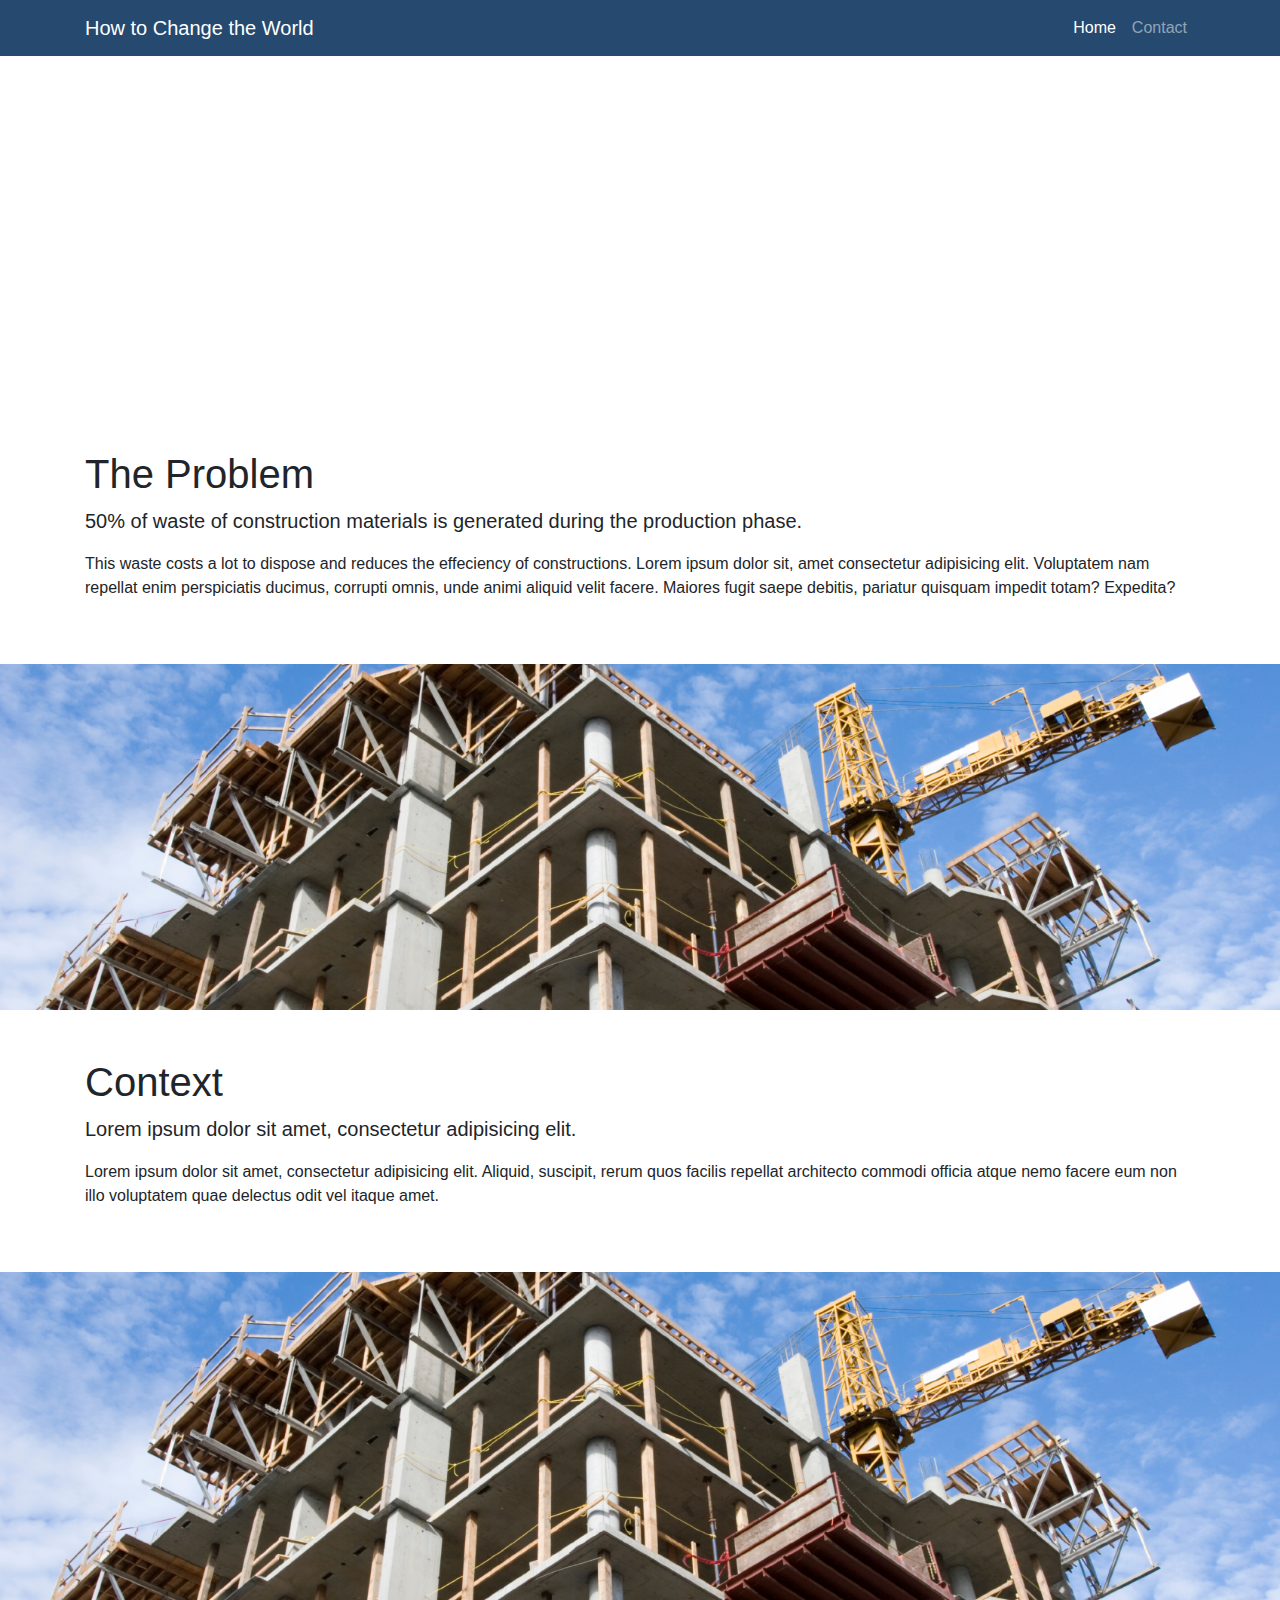
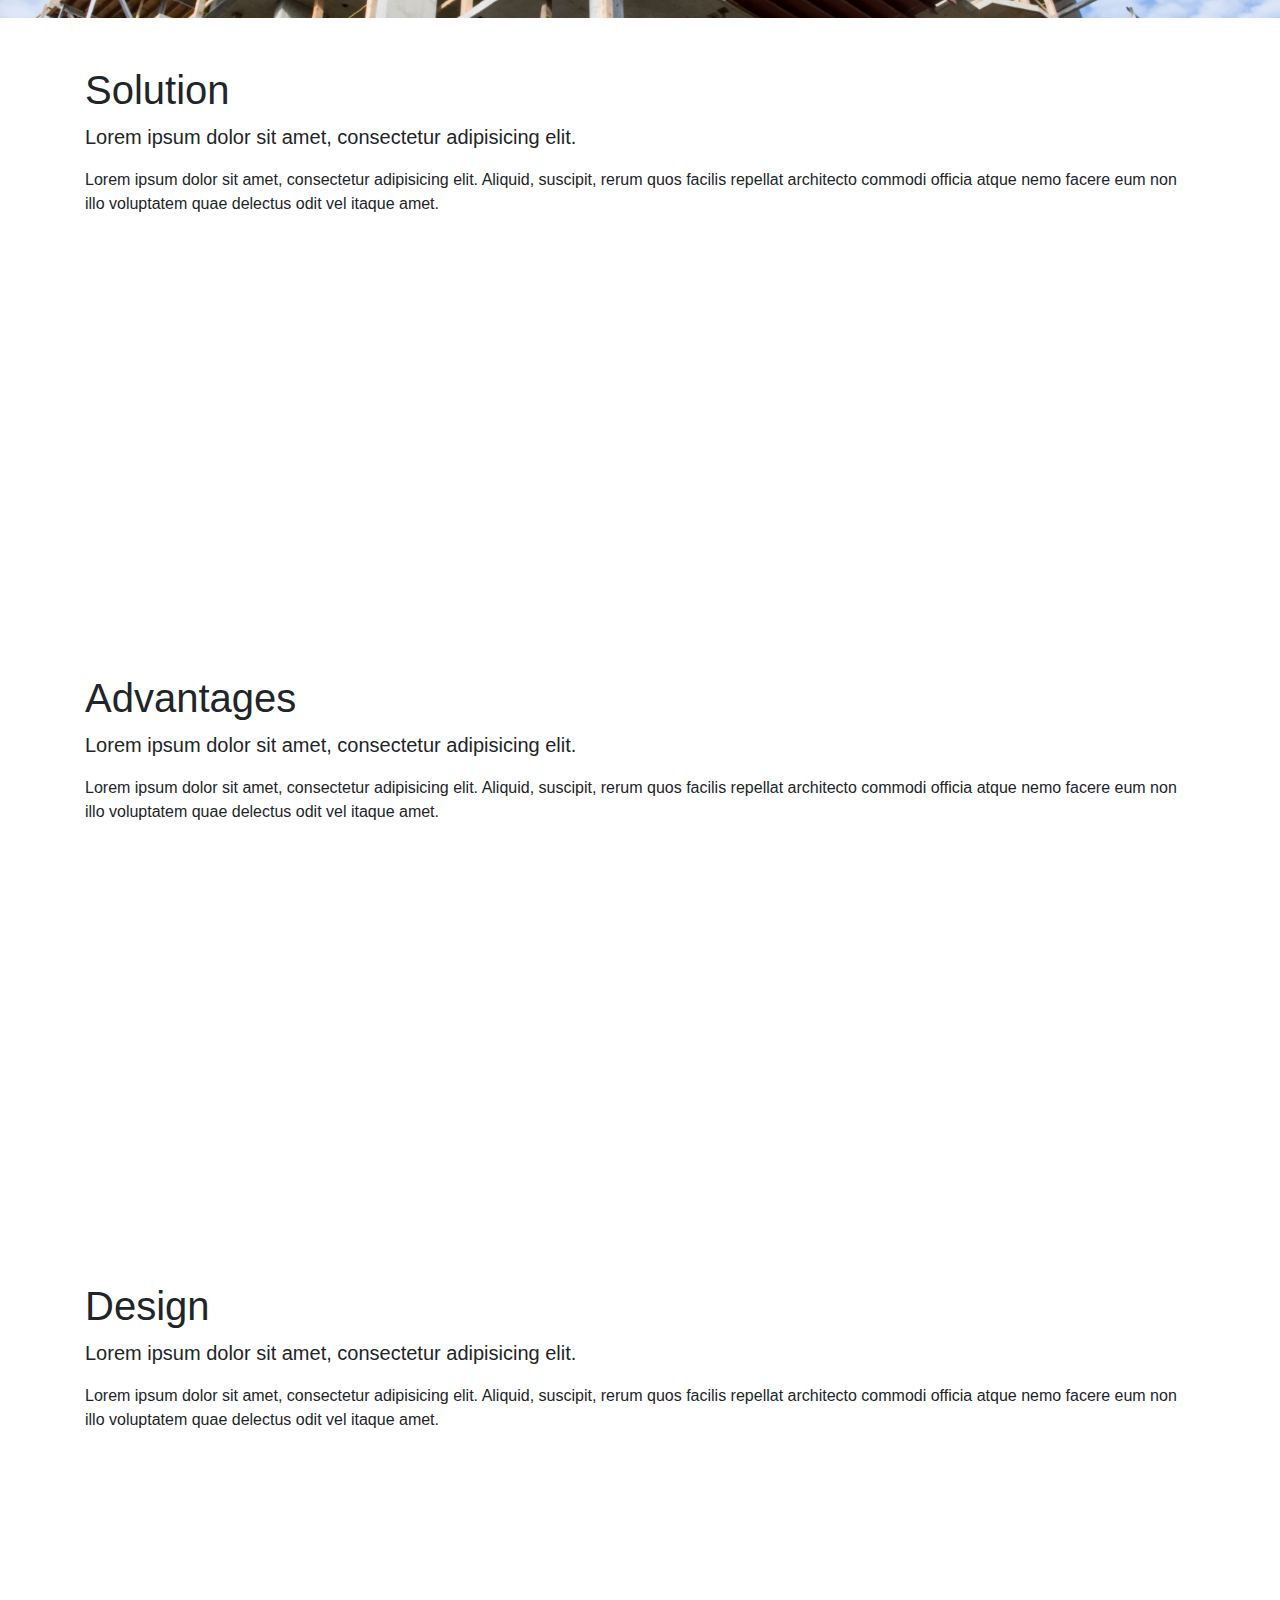
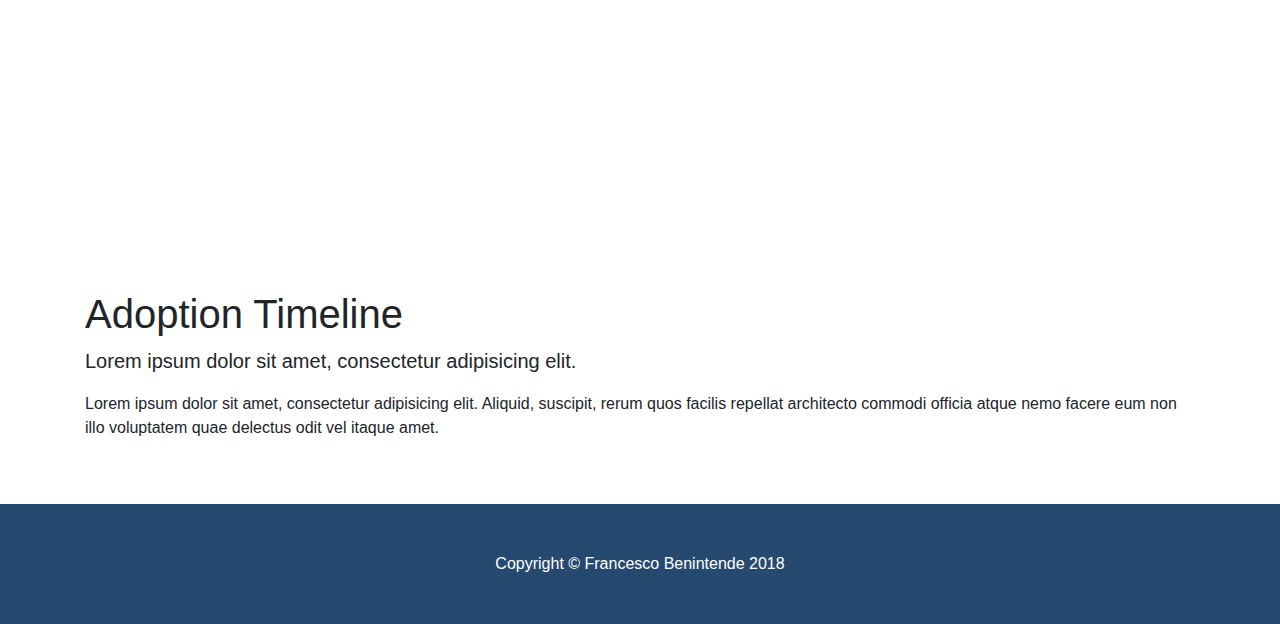
==== index.html @ 58649809 "initial commit" ====
<!DOCTYPE html>
<html lang="en">

  <head>

    <meta charset="utf-8">
    <meta name="viewport" content="width=device-width, initial-scale=1, shrink-to-fit=no">
    <meta name="description" content="">
    <meta name="author" content="">

    <title>Material 1 - Group 1</title>

    <!-- Bootstrap core CSS -->
    <link href="vendor/bootstrap/css/bootstrap.min.css" rel="stylesheet">

    <!-- Custom styles for this template -->
    <link href="css/full-width-pics.css" rel="stylesheet">


  </head>

  <body>

    <!-- Navigation -->
    <nav class="navbar navbar-expand-lg navbar-dark fixed-top" style="background-color: #25496f">
      <div class="container">
        <a class="navbar-brand" href="index.html">How to Change the World</a>
        <button class="navbar-toggler" type="button" data-toggle="collapse" data-target="#navbarResponsive" aria-controls="navbarResponsive" aria-expanded="false" aria-label="Toggle navigation">
          <span class="navbar-toggler-icon"></span>
        </button>
        <div class="collapse navbar-collapse" id="navbarResponsive">
          <ul class="navbar-nav ml-auto">
            <li class="nav-item active">
              <a class="nav-link" href="index.html">Home
                <span class="sr-only">(current)</span>
              </a>
            </li>
            <li class="nav-item">
              <a class="nav-link" href="contacts.html">Contact</a>
            </li>
          </ul>
        </div>
      </div>
    </nav>

    <!-- Header - set the background image for the header in the line below -->
    <header class="py-5 bg-image-full" style="background-image: url('https://unsplash.it/1900/1080?image=1076');">
      <!-- <img class="img-fluid d-block mx-auto" src="http://placehold.it/200x200&text=Logo" alt=""> -->
      <div style="height: 250px;"></div>
    </header>

    <!-- Content section -->
    <section class="py-5">
      <div class="container">
        <h1>The Problem</h1>
        <p class="lead">50% of waste of construction materials is generated during the production phase.</p>
        <p>This waste costs a lot to dispose and reduces the effeciency of constructions. Lorem ipsum dolor sit, amet consectetur adipisicing elit. Voluptatem nam repellat enim perspiciatis ducimus, corrupti omnis, unde animi aliquid velit facere. Maiores fugit saepe debitis, pariatur quisquam impedit totam? Expedita?</p>
      </div>
    </section>

    <!-- Image Section - set the background image for the header in the line below -->
    <section class="py-5 bg-image-full" style="background-image: url('img/building.jpg');">
      <!-- Put anything you want here! There is just a spacer below for demo purposes! -->
      <div style="height: 250px;"></div>
    </section>

    <!-- Content section -->
    <section class="py-5">
      <div class="container">
        <h1>Context</h1>
        <p class="lead">Lorem ipsum dolor sit amet, consectetur adipisicing elit.</p>
        <p>Lorem ipsum dolor sit amet, consectetur adipisicing elit. Aliquid, suscipit, rerum quos facilis repellat architecto commodi officia atque nemo facere eum non illo voluptatem quae delectus odit vel itaque amet.</p>
      </div>
    </section>

     <!-- Image Section - set the background image for the header in the line below -->
     <section class="py-5 bg-image-full" style="background-image: url('img/building.jpg');">
      <!-- Put anything you want here! There is just a spacer below for demo purposes! -->
      <div style="height: 250px;"></div>
    </section>

    <!-- Content section -->
    <section class="py-5">
      <div class="container">
        <h1>Solution</h1>
        <p class="lead">Lorem ipsum dolor sit amet, consectetur adipisicing elit.</p>
        <p>Lorem ipsum dolor sit amet, consectetur adipisicing elit. Aliquid, suscipit, rerum quos facilis repellat architecto commodi officia atque nemo facere eum non illo voluptatem quae delectus odit vel itaque amet.</p>
      </div>
    </section>

     <!-- Image Section - set the background image for the header in the line below -->
     <section class="py-5 bg-image-full" style="background-image: url('https://unsplash.it/1900/1080?image=1081');">
      <!-- Put anything you want here! There is just a spacer below for demo purposes! -->
      <div style="height: 250px;"></div>
    </section>

    <!-- Content section -->
    <section class="py-5">
      <div class="container">
        <h1>Advantages</h1>
        <p class="lead">Lorem ipsum dolor sit amet, consectetur adipisicing elit.</p>
        <p>Lorem ipsum dolor sit amet, consectetur adipisicing elit. Aliquid, suscipit, rerum quos facilis repellat architecto commodi officia atque nemo facere eum non illo voluptatem quae delectus odit vel itaque amet.</p>
      </div>
    </section>

     <!-- Image Section - set the background image for the header in the line below -->
     <section class="py-5 bg-image-full" style="background-image: url('https://unsplash.it/1900/1080?image=1081');">
      <!-- Put anything you want here! There is just a spacer below for demo purposes! -->
      <div style="height: 250px;"></div>
    </section>

    <!-- Content section -->
    <section class="py-5">
      <div class="container">
        <h1>Design</h1>
        <p class="lead">Lorem ipsum dolor sit amet, consectetur adipisicing elit.</p>
        <p>Lorem ipsum dolor sit amet, consectetur adipisicing elit. Aliquid, suscipit, rerum quos facilis repellat architecto commodi officia atque nemo facere eum non illo voluptatem quae delectus odit vel itaque amet.</p>
      </div>
    </section>

     <!-- Image Section - set the background image for the header in the line below -->
     <section class="py-5 bg-image-full" style="background-image: url('https://unsplash.it/1900/1080?image=1081');">
      <!-- Put anything you want here! There is just a spacer below for demo purposes! -->
      <div style="height: 250px;"></div>
    </section>

    <!-- Content section -->
    <section class="py-5">
      <div class="container">
        <h1>Adoption Timeline</h1>
        <p class="lead">Lorem ipsum dolor sit amet, consectetur adipisicing elit.</p>
        <p>Lorem ipsum dolor sit amet, consectetur adipisicing elit. Aliquid, suscipit, rerum quos facilis repellat architecto commodi officia atque nemo facere eum non illo voluptatem quae delectus odit vel itaque amet.</p>
      </div>
    </section>

    <!-- Footer -->
    <footer class="py-5" style="background-color: #25496f">
      <div class="container">
        <p class="m-0 text-center text-white">Copyright &copy; Francesco Benintende 2018</p>
      </div>
      <!-- /.container -->
    </footer>

    <!-- Bootstrap core JavaScript -->
    <script src="vendor/jquery/jquery.min.js"></script>
    <script src="vendor/bootstrap/js/bootstrap.bundle.min.js"></script>

  </body>

</html>
---- css/full-width-pics.css ----
/*!
 * Start Bootstrap - Full Width Pics (https://startbootstrap.com/template-overviews/full-width-pics)
 * Copyright 2013-2017 Start Bootstrap
 * Licensed under MIT (https://github.com/BlackrockDigital/startbootstrap-full-width-pics/blob/master/LICENSE)
 */

body {
  padding-top: 54px;
}

@media (min-width: 992px) {
  body {
    padding-top: 56px;
  }
}

.bg-image-full {
  background: no-repeat center center scroll;
  -webkit-background-size: cover;
  -moz-background-size: cover;
  background-size: cover;
  -o-background-size: cover;
}
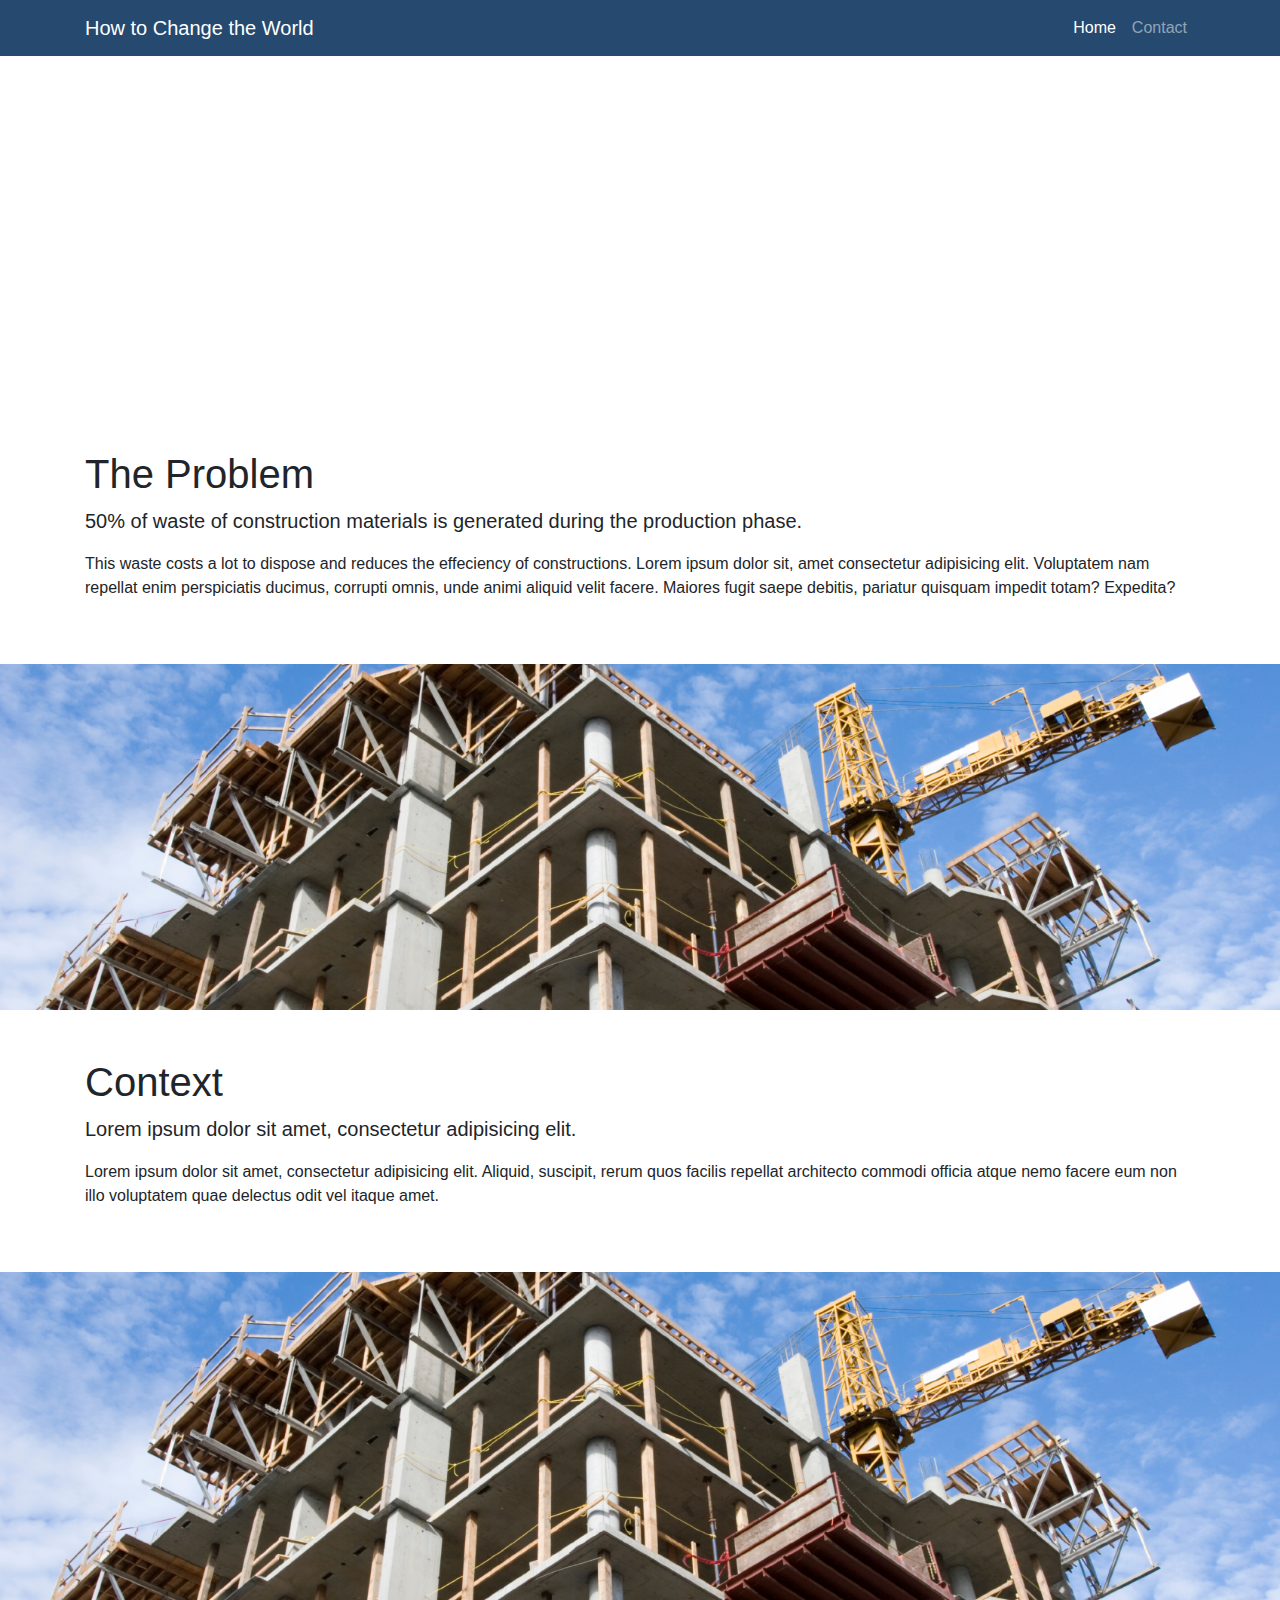
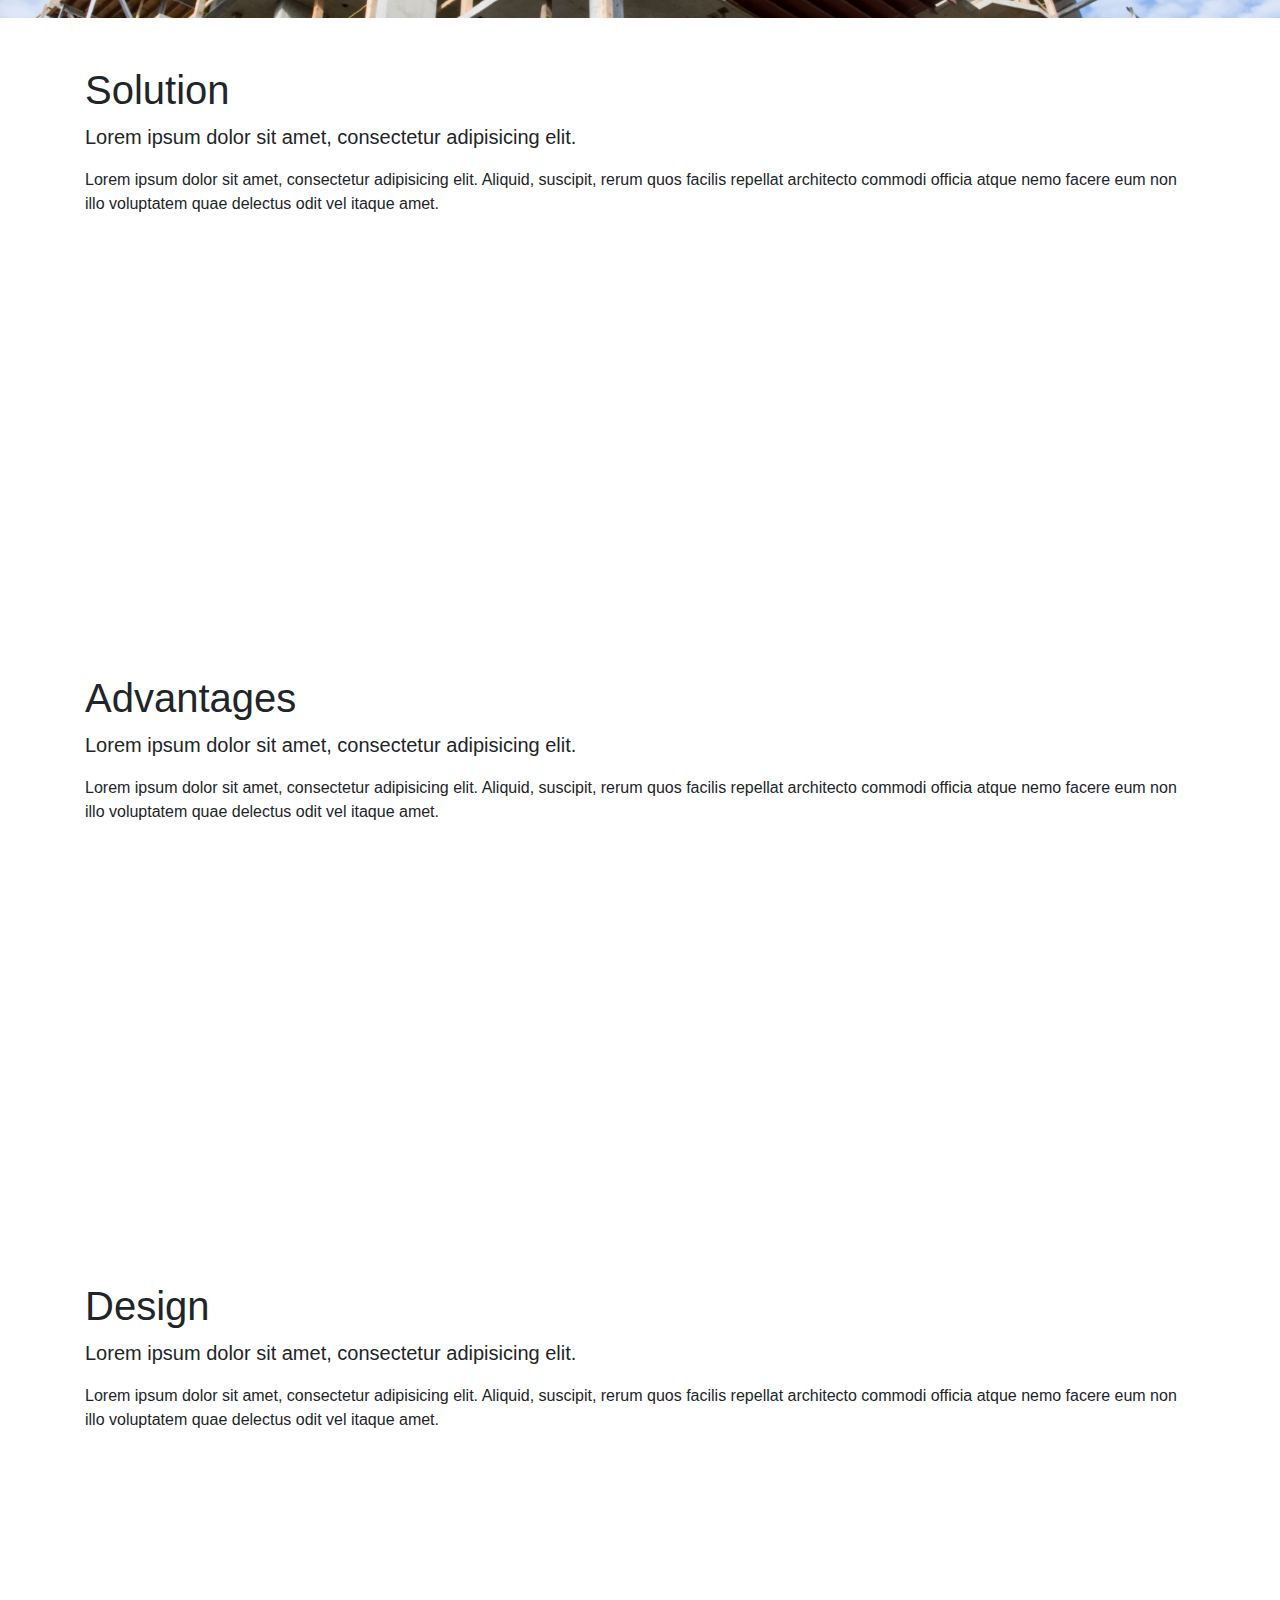
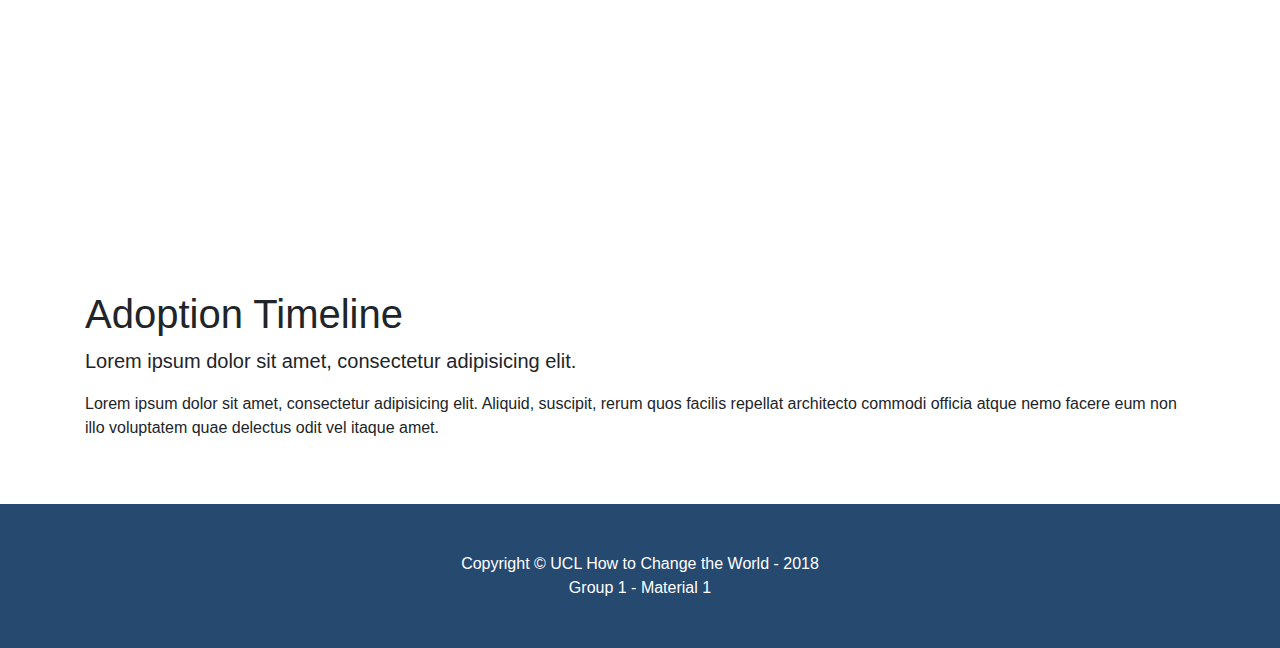
==== commit 26934312: "Footer fix" ====
--- a/index.html
+++ b/index.html
@@ -136,7 +136,10 @@
     <!-- Footer -->
     <footer class="py-5" style="background-color: #25496f">
       <div class="container">
-        <p class="m-0 text-center text-white">Copyright &copy; Francesco Benintende 2018</p>
+        <p class="m-0 text-center text-white">
+          Copyright &copy; UCL How to Change the World - 2018
+          <br/>
+          Group 1 - Material 1 </p>
       </div>
       <!-- /.container -->
     </footer>
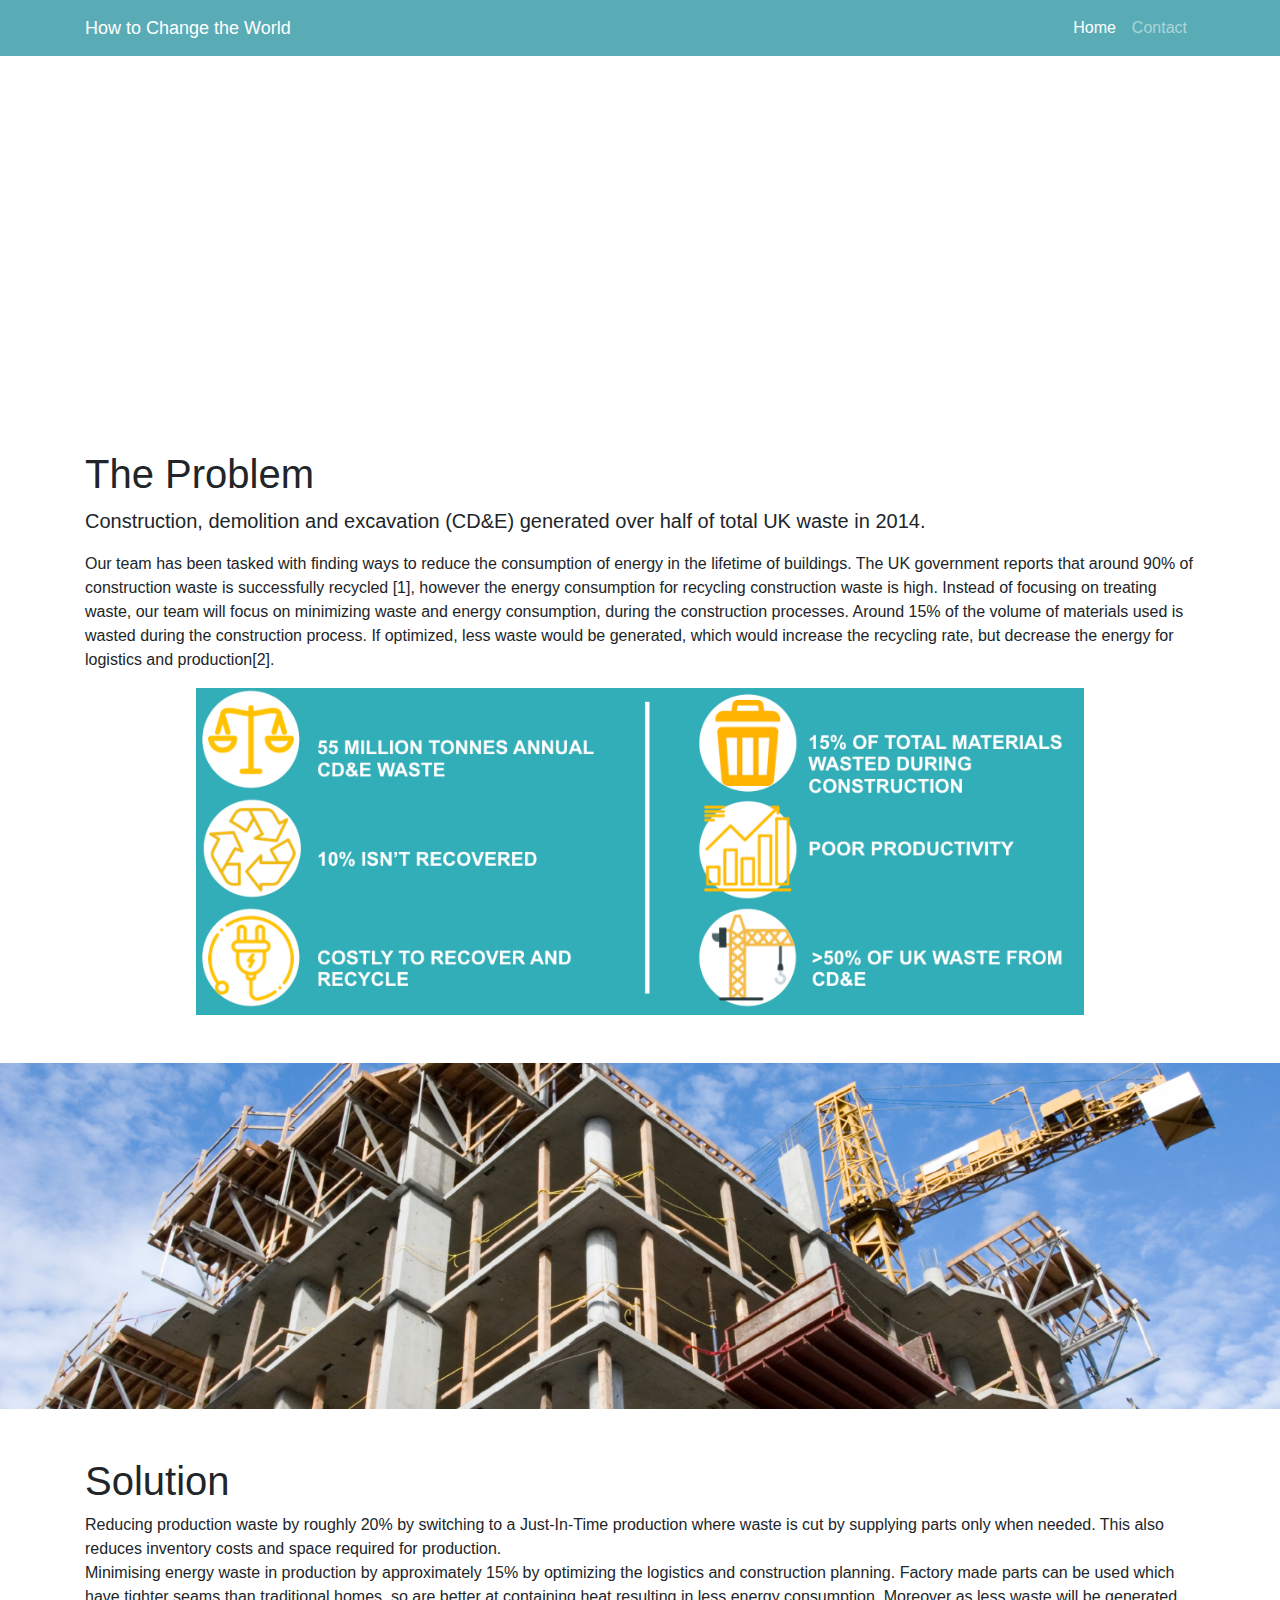
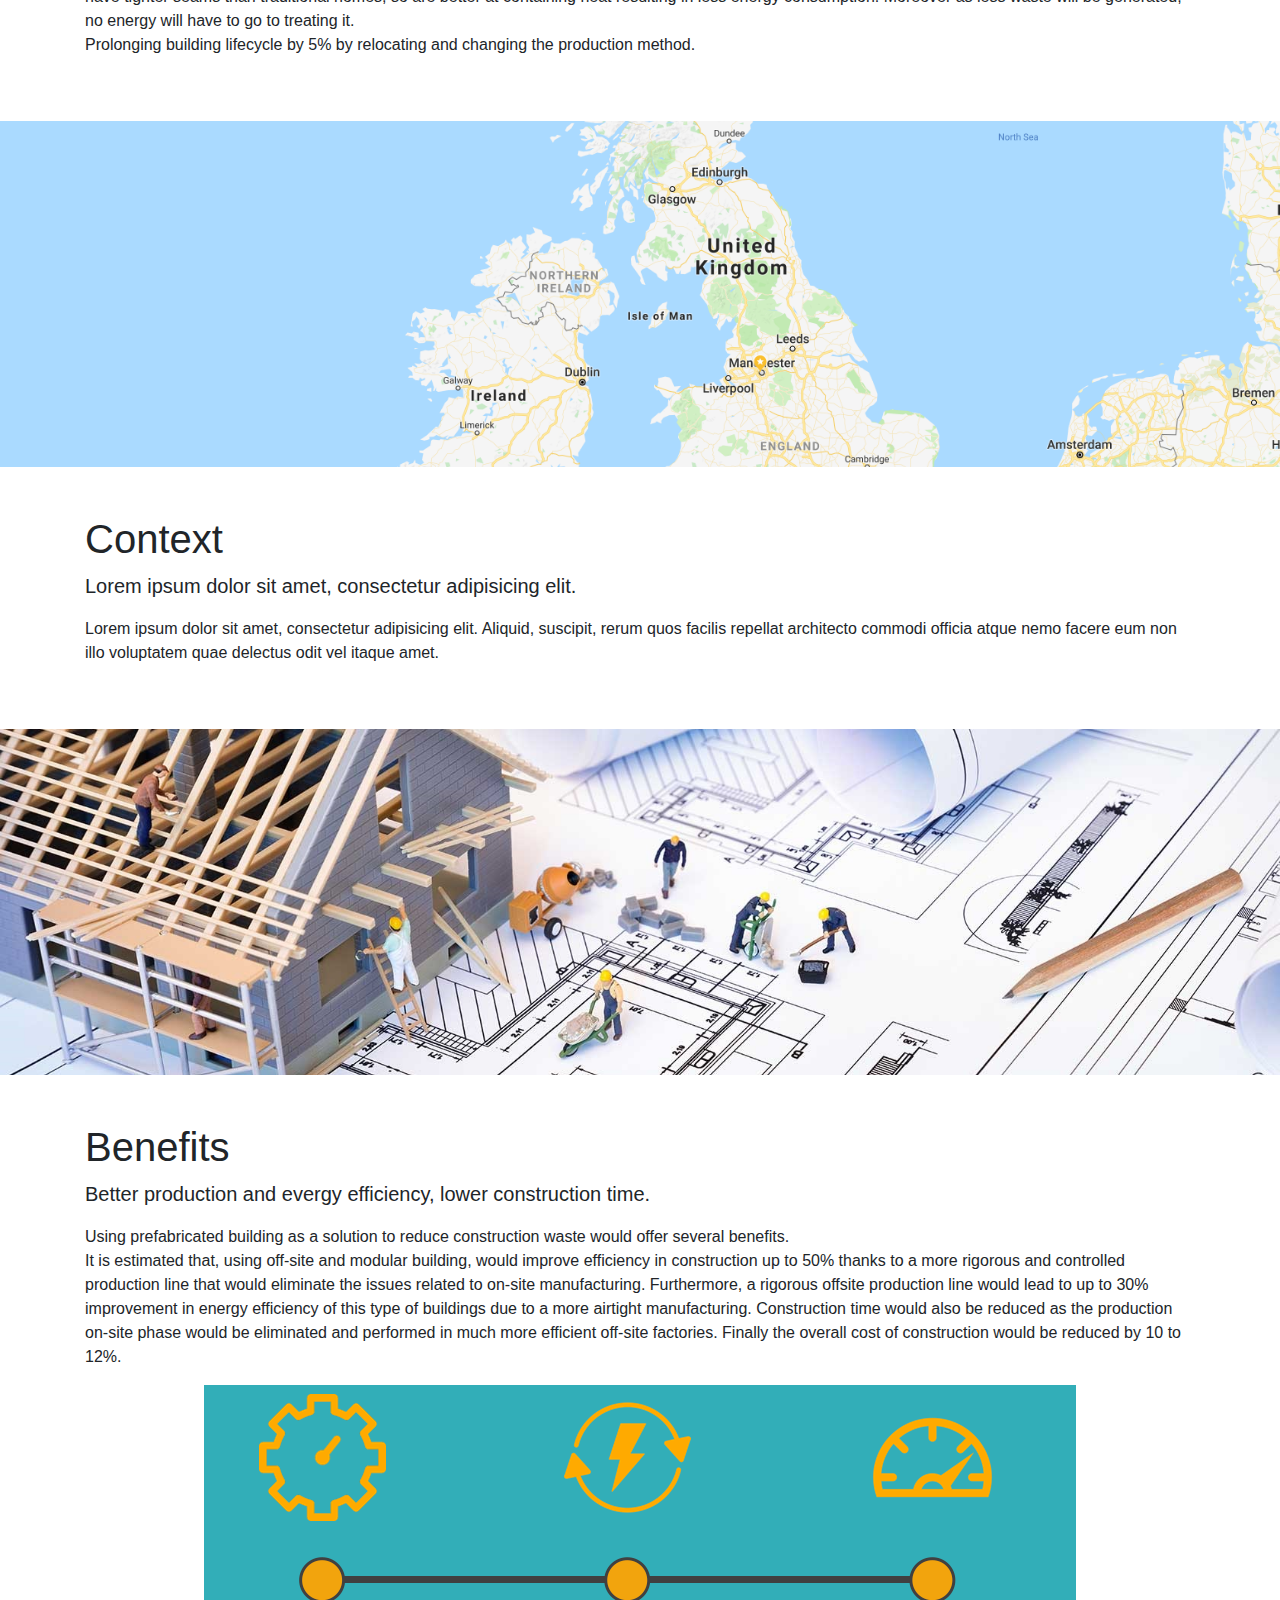
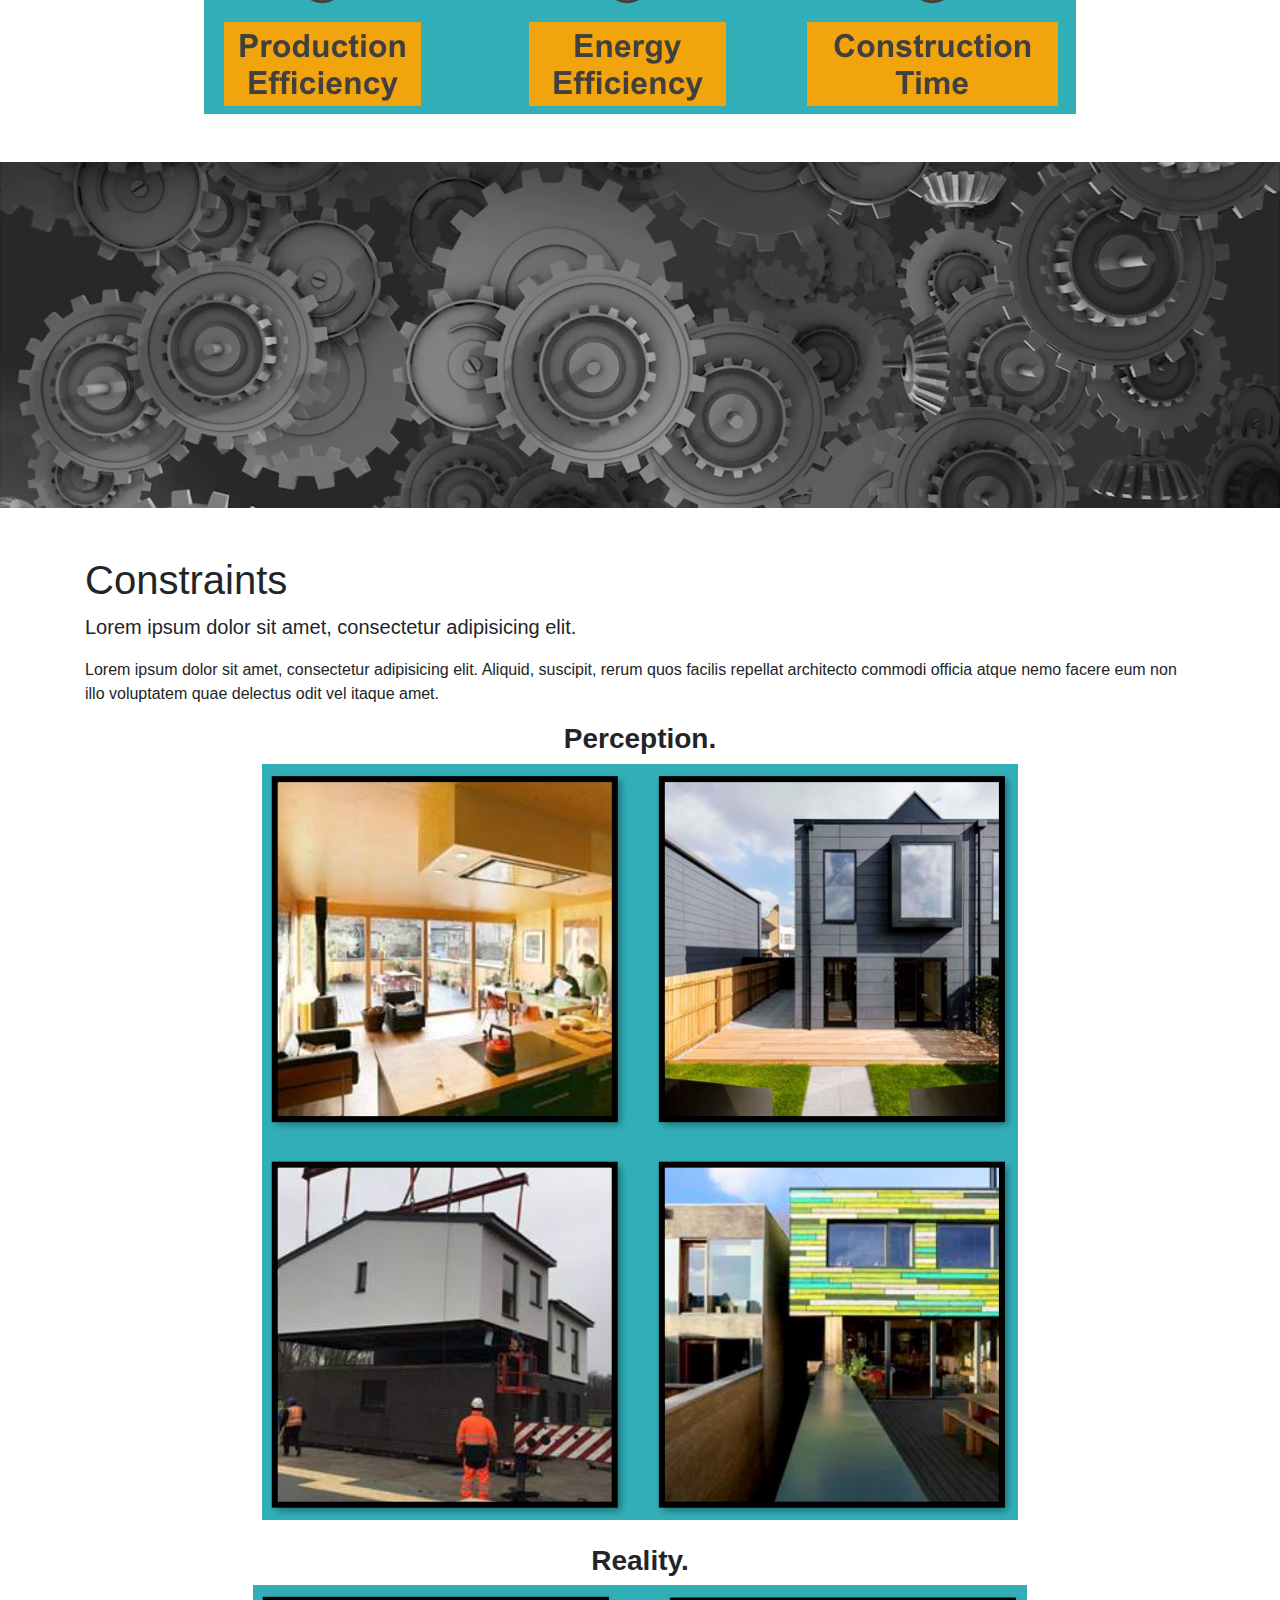
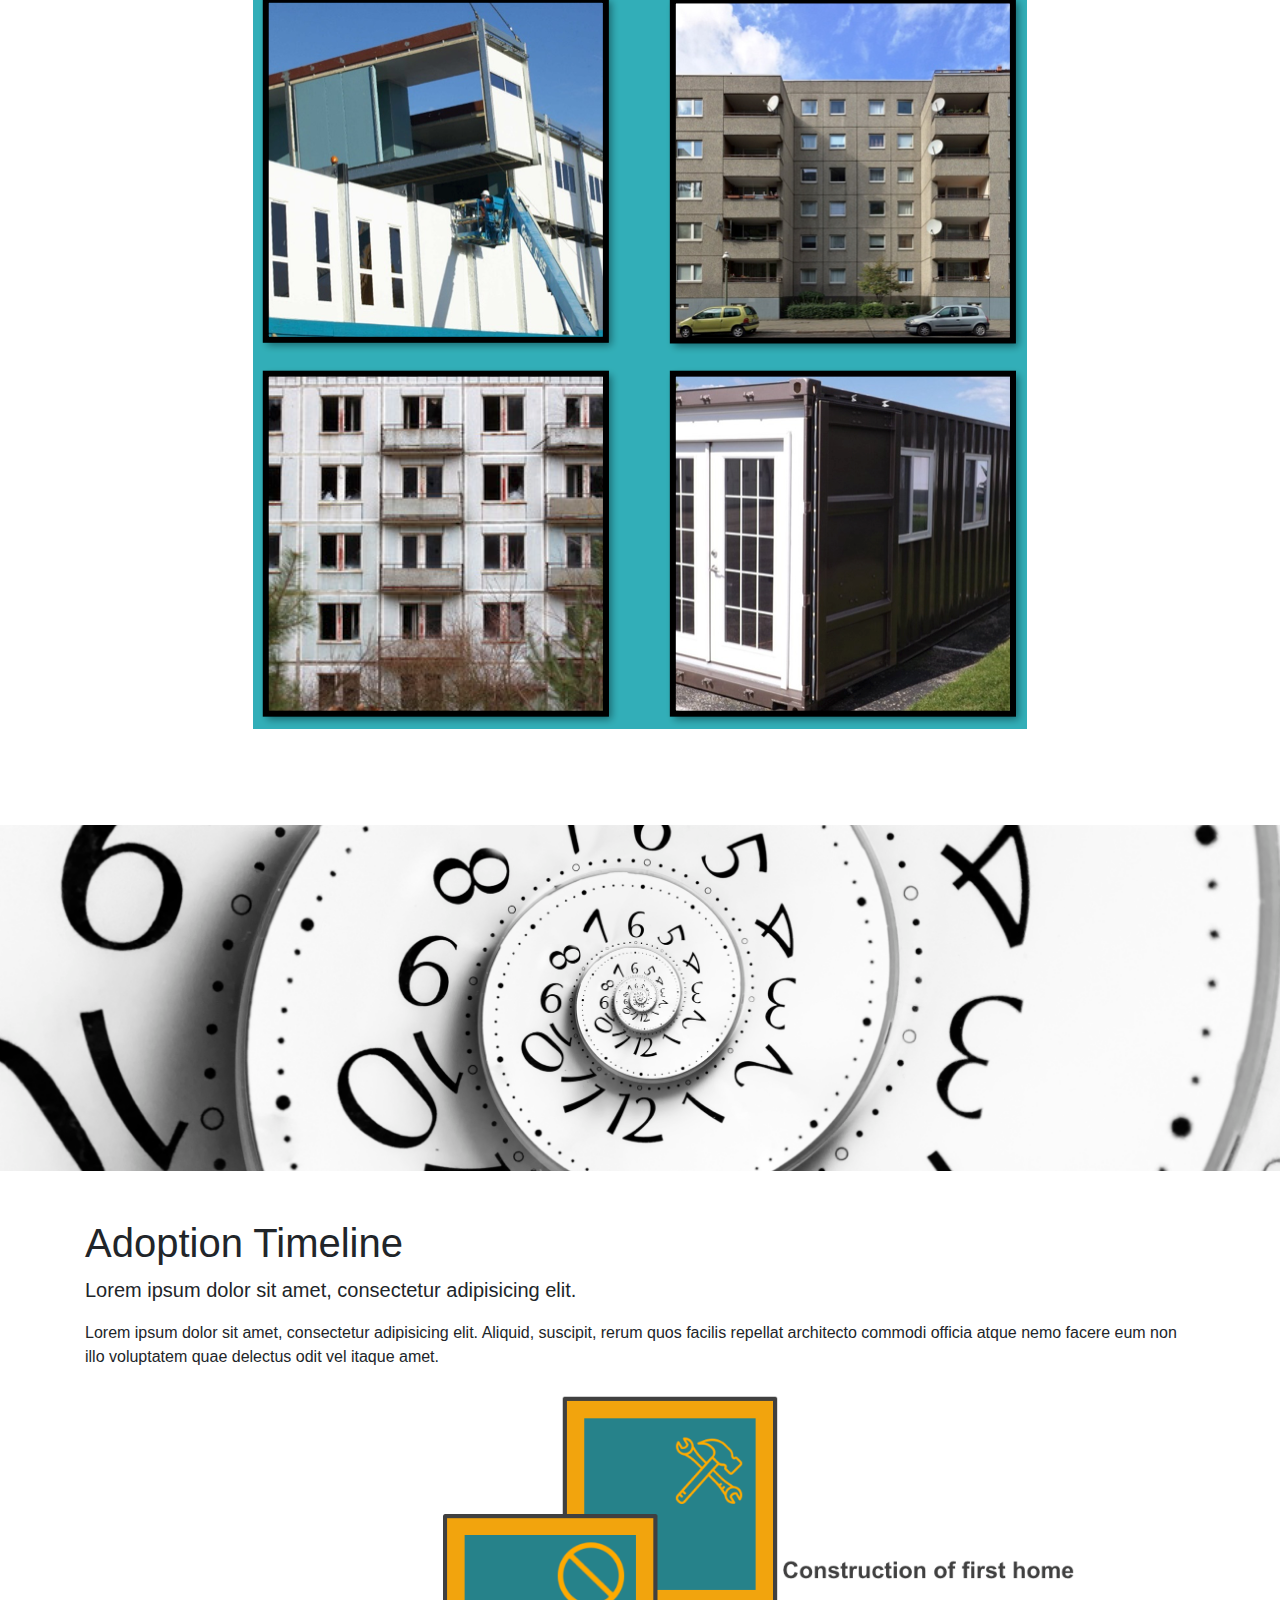
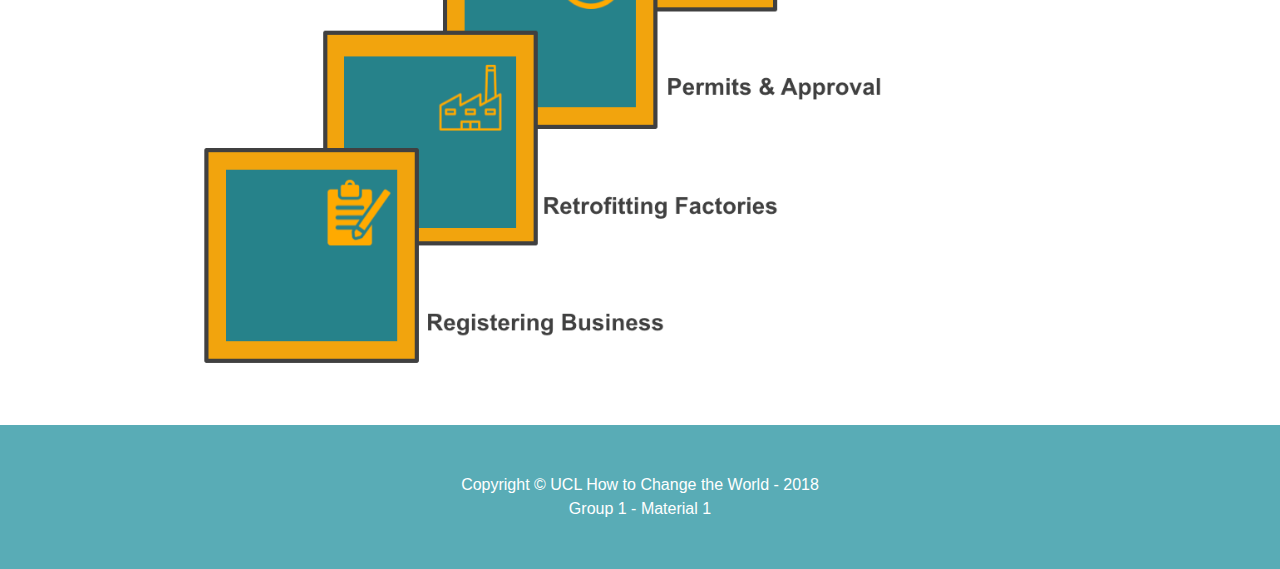
==== commit 2ac0c76b: "Added content" ====
--- a/index.html
+++ b/index.html
@@ -22,7 +22,7 @@
   <body>
 
     <!-- Navigation -->
-    <nav class="navbar navbar-expand-lg navbar-dark fixed-top" style="background-color: #25496f">
+    <nav class="navbar navbar-expand-lg navbar-dark fixed-top" style="background-color: #59ACB6">
       <div class="container">
         <a class="navbar-brand" href="index.html">How to Change the World</a>
         <button class="navbar-toggler" type="button" data-toggle="collapse" data-target="#navbarResponsive" aria-controls="navbarResponsive" aria-expanded="false" aria-label="Toggle navigation">
@@ -53,13 +53,34 @@
     <section class="py-5">
       <div class="container">
         <h1>The Problem</h1>
-        <p class="lead">50% of waste of construction materials is generated during the production phase.</p>
-        <p>This waste costs a lot to dispose and reduces the effeciency of constructions. Lorem ipsum dolor sit, amet consectetur adipisicing elit. Voluptatem nam repellat enim perspiciatis ducimus, corrupti omnis, unde animi aliquid velit facere. Maiores fugit saepe debitis, pariatur quisquam impedit totam? Expedita?</p>
+        <p class="lead">Construction, demolition and excavation (CD&E) generated over half of total UK waste in 2014.</p>
+        <p>Our team has been tasked with finding ways to reduce the consumption of energy in the lifetime of buildings. The UK government reports that around 90% of construction waste is successfully recycled [1], however the energy consumption for recycling construction waste is high. Instead of focusing on treating waste, our team will focus on minimizing waste and energy consumption, during the construction processes. Around 15% of the volume of materials used is wasted during the construction process. If optimized, less waste would be generated, which would increase the recycling rate, but decrease the energy for logistics and production[2].</p>
+        <div style="text-align: center">
+          <img src="img/icon.png" style="max-width: 80%;"/>
+        </div>
       </div>
     </section>
 
     <!-- Image Section - set the background image for the header in the line below -->
     <section class="py-5 bg-image-full" style="background-image: url('img/building.jpg');">
+      <!-- Put anything you want here! There is just a spacer below for demo purposes! -->
+      <div style="height: 250px;"></div>
+    </section>
+
+    <!-- Content section -->
+    <section class="py-5">
+      <div class="container">
+        <h1>Solution</h1>
+        <p>
+          Reducing production waste by roughly 20% by switching to a Just-In-Time production where waste is cut by supplying parts only when needed. This also reduces inventory costs and space required for production.
+          <br/>Minimising energy waste in production by approximately 15% by optimizing the logistics and construction planning. Factory made parts can be used which have tighter seams than traditional homes, so are better at containing heat resulting in less energy consumption. Moreover as less waste will be generated, no energy will have to go to treating it.
+          <br/>Prolonging building lifecycle by 5% by relocating and changing the production method.
+        </p>
+      </div>
+    </section>
+
+     <!-- Image Section - set the background image for the header in the line below -->
+     <section class="py-5 bg-image-full" style="background-image: url('img/uk.png');">
       <!-- Put anything you want here! There is just a spacer below for demo purposes! -->
       <div style="height: 250px;"></div>
     </section>
@@ -74,7 +95,7 @@
     </section>
 
      <!-- Image Section - set the background image for the header in the line below -->
-     <section class="py-5 bg-image-full" style="background-image: url('img/building.jpg');">
+     <section class="py-5 bg-image-full" style="background-image: url('img/architecture.jpg');">
       <!-- Put anything you want here! There is just a spacer below for demo purposes! -->
       <div style="height: 250px;"></div>
     </section>
@@ -82,14 +103,24 @@
     <!-- Content section -->
     <section class="py-5">
       <div class="container">
-        <h1>Solution</h1>
-        <p class="lead">Lorem ipsum dolor sit amet, consectetur adipisicing elit.</p>
-        <p>Lorem ipsum dolor sit amet, consectetur adipisicing elit. Aliquid, suscipit, rerum quos facilis repellat architecto commodi officia atque nemo facere eum non illo voluptatem quae delectus odit vel itaque amet.</p>
+        <h1>Benefits</h1>
+        <p class="lead">Better production and evergy efficiency, lower construction time.</p>
+        <p>
+          Using prefabricated building as a solution to reduce construction waste would offer several benefits.
+          <br/>It is estimated that, using off-site and modular building, would improve efficiency in construction up to 50% thanks to a more rigorous and controlled production line that would eliminate the issues related to on-site manufacturing. 
+          Furthermore, a rigorous offsite production line would lead to up to 30% improvement in energy efficiency of this type of buildings due to a more airtight manufacturing.
+            Construction time would also be reduced as the production on-site phase would be eliminated and performed in much more efficient off-site factories.
+           Finally the overall cost of construction would be reduced by 10 to 12%.
+        </p>
+
+        <div style="text-align: center">
+          <img src="img/benefits.png" style="max-width: 80%;"/>
+        </div>
       </div>
     </section>
 
      <!-- Image Section - set the background image for the header in the line below -->
-     <section class="py-5 bg-image-full" style="background-image: url('https://unsplash.it/1900/1080?image=1081');">
+     <section class="py-5 bg-image-full" style="background-image: url('img/gears.png');">
       <!-- Put anything you want here! There is just a spacer below for demo purposes! -->
       <div style="height: 250px;"></div>
     </section>
@@ -97,29 +128,25 @@
     <!-- Content section -->
     <section class="py-5">
       <div class="container">
-        <h1>Advantages</h1>
+        <h1>Constraints</h1>
         <p class="lead">Lorem ipsum dolor sit amet, consectetur adipisicing elit.</p>
         <p>Lorem ipsum dolor sit amet, consectetur adipisicing elit. Aliquid, suscipit, rerum quos facilis repellat architecto commodi officia atque nemo facere eum non illo voluptatem quae delectus odit vel itaque amet.</p>
-      </div>
+
+        <div style="text-align: center">
+          <h3><b>Perception.</b></h3> 
+          <img src="img/1.png" style="max-width: 80%;"/>
+          <br/><br/>
+          <h3><b>Reality.</b></h3> 
+          <img src="img/2.png" style="max-width: 79%;"/>
+          <br/>
+          <br/>
+          <br/>
+        </div>  
+        </div>  
     </section>
 
      <!-- Image Section - set the background image for the header in the line below -->
-     <section class="py-5 bg-image-full" style="background-image: url('https://unsplash.it/1900/1080?image=1081');">
-      <!-- Put anything you want here! There is just a spacer below for demo purposes! -->
-      <div style="height: 250px;"></div>
-    </section>
-
-    <!-- Content section -->
-    <section class="py-5">
-      <div class="container">
-        <h1>Design</h1>
-        <p class="lead">Lorem ipsum dolor sit amet, consectetur adipisicing elit.</p>
-        <p>Lorem ipsum dolor sit amet, consectetur adipisicing elit. Aliquid, suscipit, rerum quos facilis repellat architecto commodi officia atque nemo facere eum non illo voluptatem quae delectus odit vel itaque amet.</p>
-      </div>
-    </section>
-
-     <!-- Image Section - set the background image for the header in the line below -->
-     <section class="py-5 bg-image-full" style="background-image: url('https://unsplash.it/1900/1080?image=1081');">
+     <section class="py-5 bg-image-full" style="background-image: url('img/time.jpg');">
       <!-- Put anything you want here! There is just a spacer below for demo purposes! -->
       <div style="height: 250px;"></div>
     </section>
@@ -131,10 +158,13 @@
         <p class="lead">Lorem ipsum dolor sit amet, consectetur adipisicing elit.</p>
         <p>Lorem ipsum dolor sit amet, consectetur adipisicing elit. Aliquid, suscipit, rerum quos facilis repellat architecto commodi officia atque nemo facere eum non illo voluptatem quae delectus odit vel itaque amet.</p>
       </div>
+      <div class="container" style="text-align: center">
+        <img src="img/timeline.png" style="max-width: 80%;"/>
+      </div>
     </section>
 
     <!-- Footer -->
-    <footer class="py-5" style="background-color: #25496f">
+    <footer class="py-5" style="background-color: #59ACB6">
       <div class="container">
         <p class="m-0 text-center text-white">
           Copyright &copy; UCL How to Change the World - 2018
--- a/css/full-width-pics.css
+++ b/css/full-width-pics.css
@@ -21,3 +21,7 @@
   background-size: cover;
   -o-background-size: cover;
 }
+
+.navbar-dark .navbar-brand {
+  font-size: 18px;
+}
